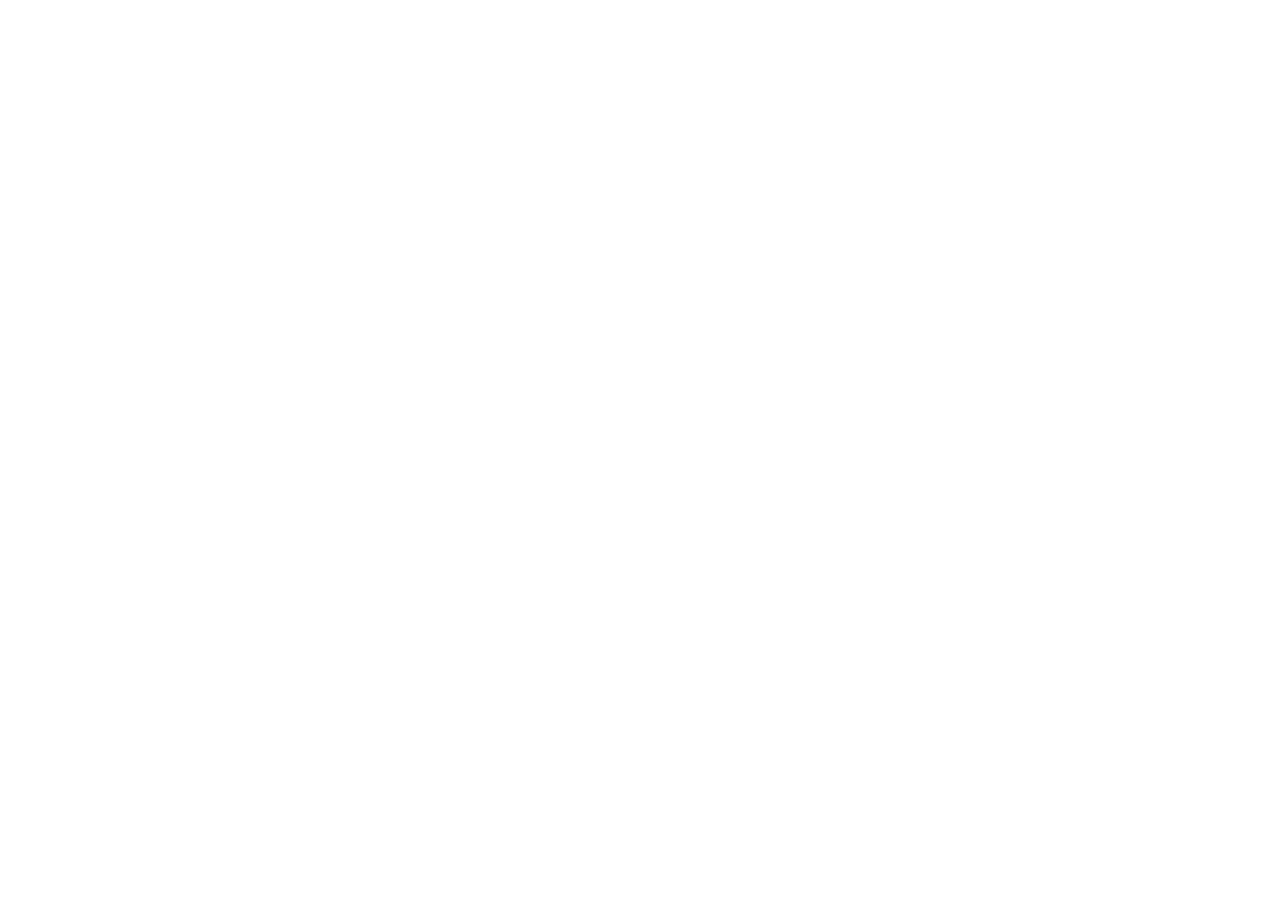
==== index.html @ c15dabe8 "feat: react-router-dom v6" ====
<!doctype html><html lang="pt-br"><head><meta charset="utf-8"/><link rel="icon" href="/favicon.ico"/><meta name="viewport" content="width=device-width,initial-scale=1"/><meta name="theme-color" content="#000000"/><meta name="description" content="Portofólio de Davi Rodrigues"/><link rel="apple-touch-icon" href="/logo192.png"/><link rel="manifest" href="/manifest.json"/><title>Davi Rodrigues | Portfólio</title><script defer="defer" src="/static/js/main.66df7aec.js"></script></head><body><noscript>You need to enable JavaScript to run this app.</noscript><script type="text/javascript">!function(n){if("/"===n.search[1]){var a=n.search.slice(1).split("&").map((function(n){return n.replace(/~and~/g,"&")})).join("?");window.history.replaceState(null,null,n.pathname.slice(0,-1)+a+n.hash)}}(window.location)</script><div id="root"></div><script async src="https://www.googletagmanager.com/gtag/js?id=G-SYFL2C8MS1"></script><script>function gtag(){dataLayer.push(arguments)}window.dataLayer=window.dataLayer||[],gtag("js",new Date),gtag("config","G-SYFL2C8MS1")</script></body></html>
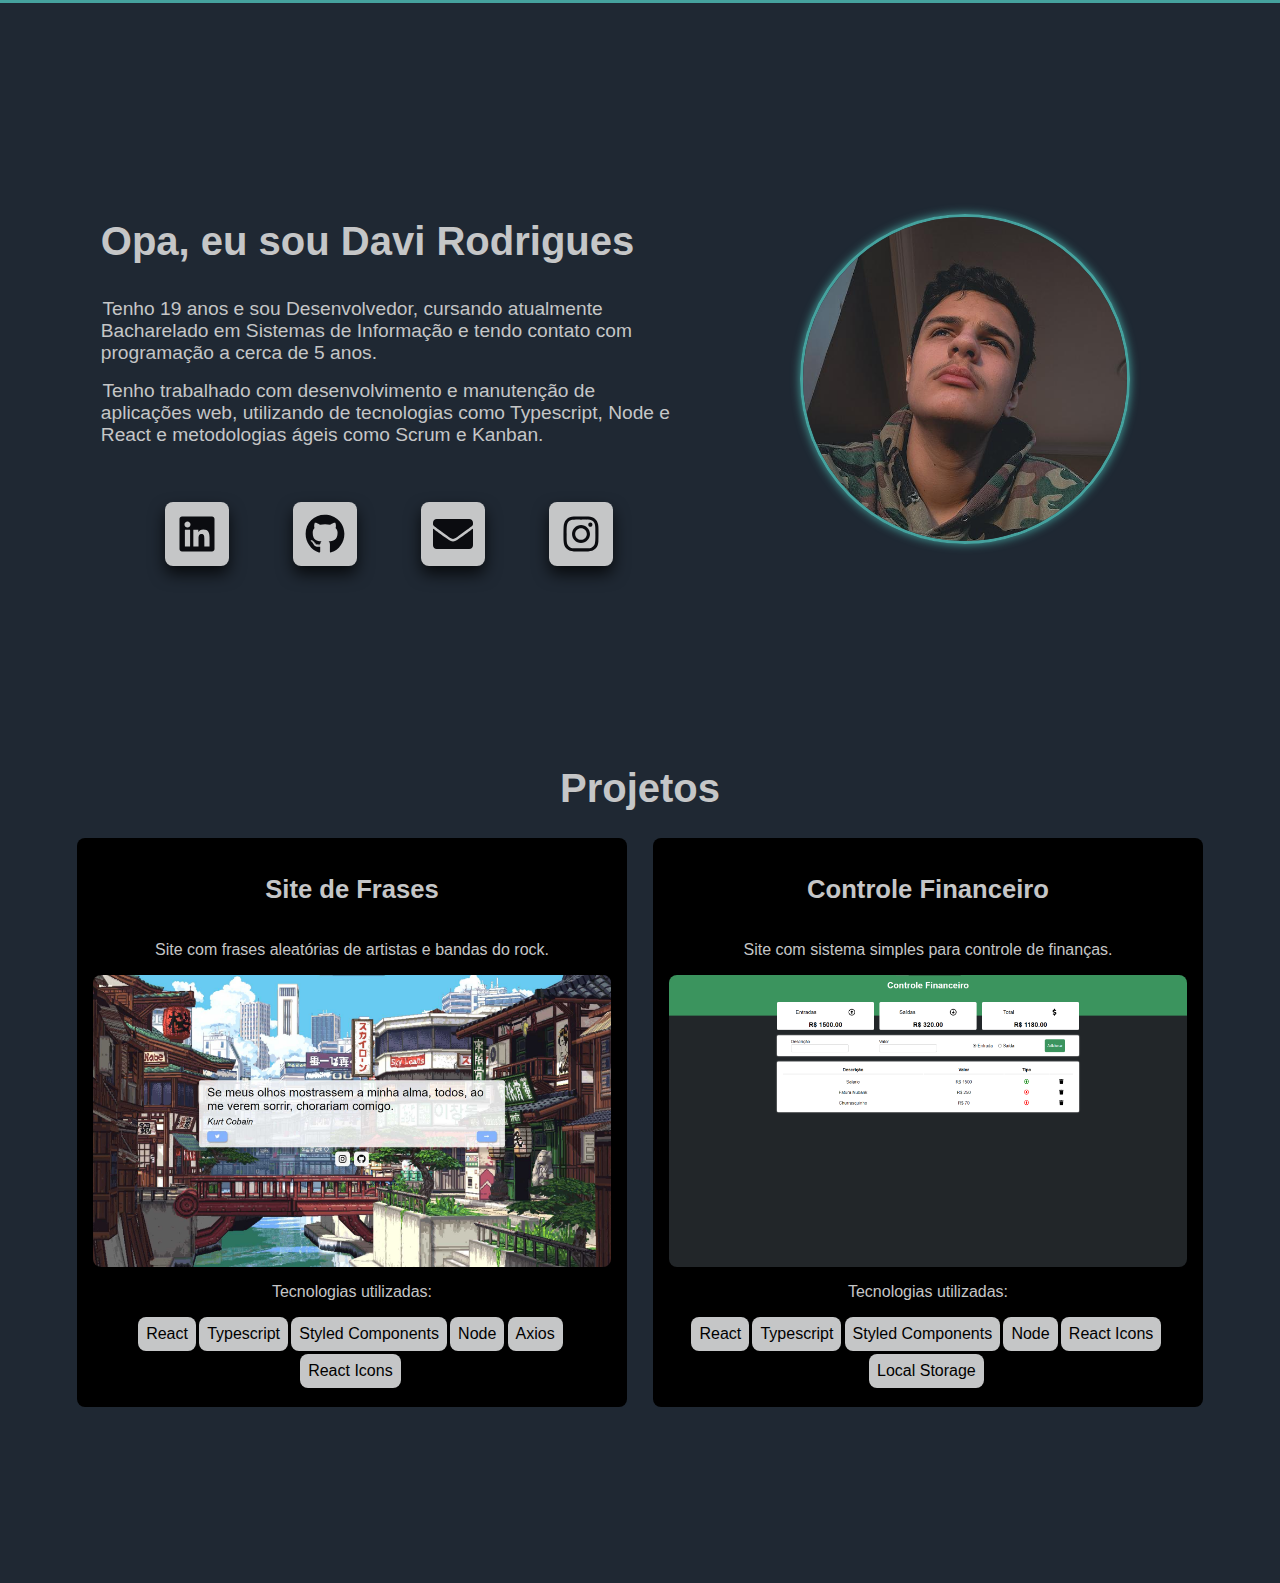
==== commit ce6ea9d4: "feat: default route for wrong link" ====
--- a/index.html
+++ b/index.html
@@ -1 +1 @@
-<!doctype html><html lang="pt-br"><head><meta charset="utf-8"/><link rel="icon" href="/favicon.ico"/><meta name="viewport" content="width=device-width,initial-scale=1"/><meta name="theme-color" content="#000000"/><meta name="description" content="Portofólio de Davi Rodrigues"/><link rel="apple-touch-icon" href="/logo192.png"/><link rel="manifest" href="/manifest.json"/><title>Davi Rodrigues | Portfólio</title><script defer="defer" src="/static/js/main.66df7aec.js"></script></head><body><noscript>You need to enable JavaScript to run this app.</noscript><script type="text/javascript">!function(n){if("/"===n.search[1]){var a=n.search.slice(1).split("&").map((function(n){return n.replace(/~and~/g,"&")})).join("?");window.history.replaceState(null,null,n.pathname.slice(0,-1)+a+n.hash)}}(window.location)</script><div id="root"></div><script async src="https://www.googletagmanager.com/gtag/js?id=G-SYFL2C8MS1"></script><script>function gtag(){dataLayer.push(arguments)}window.dataLayer=window.dataLayer||[],gtag("js",new Date),gtag("config","G-SYFL2C8MS1")</script></body></html>+<!doctype html><html lang="pt-br"><head><meta charset="utf-8"/><link rel="icon" href="/favicon.ico"/><meta name="viewport" content="width=device-width,initial-scale=1"/><meta name="theme-color" content="#000000"/><meta name="description" content="Portofólio de Davi Rodrigues"/><link rel="apple-touch-icon" href="/logo192.png"/><link rel="manifest" href="/manifest.json"/><title>Davi Rodrigues | Portfólio</title><script defer="defer" src="/static/js/main.811565a8.js"></script></head><body><noscript>You need to enable JavaScript to run this app.</noscript><div id="root"></div><script async src="https://www.googletagmanager.com/gtag/js?id=G-SYFL2C8MS1"></script><script>function gtag(){dataLayer.push(arguments)}window.dataLayer=window.dataLayer||[],gtag("js",new Date),gtag("config","G-SYFL2C8MS1")</script></body></html>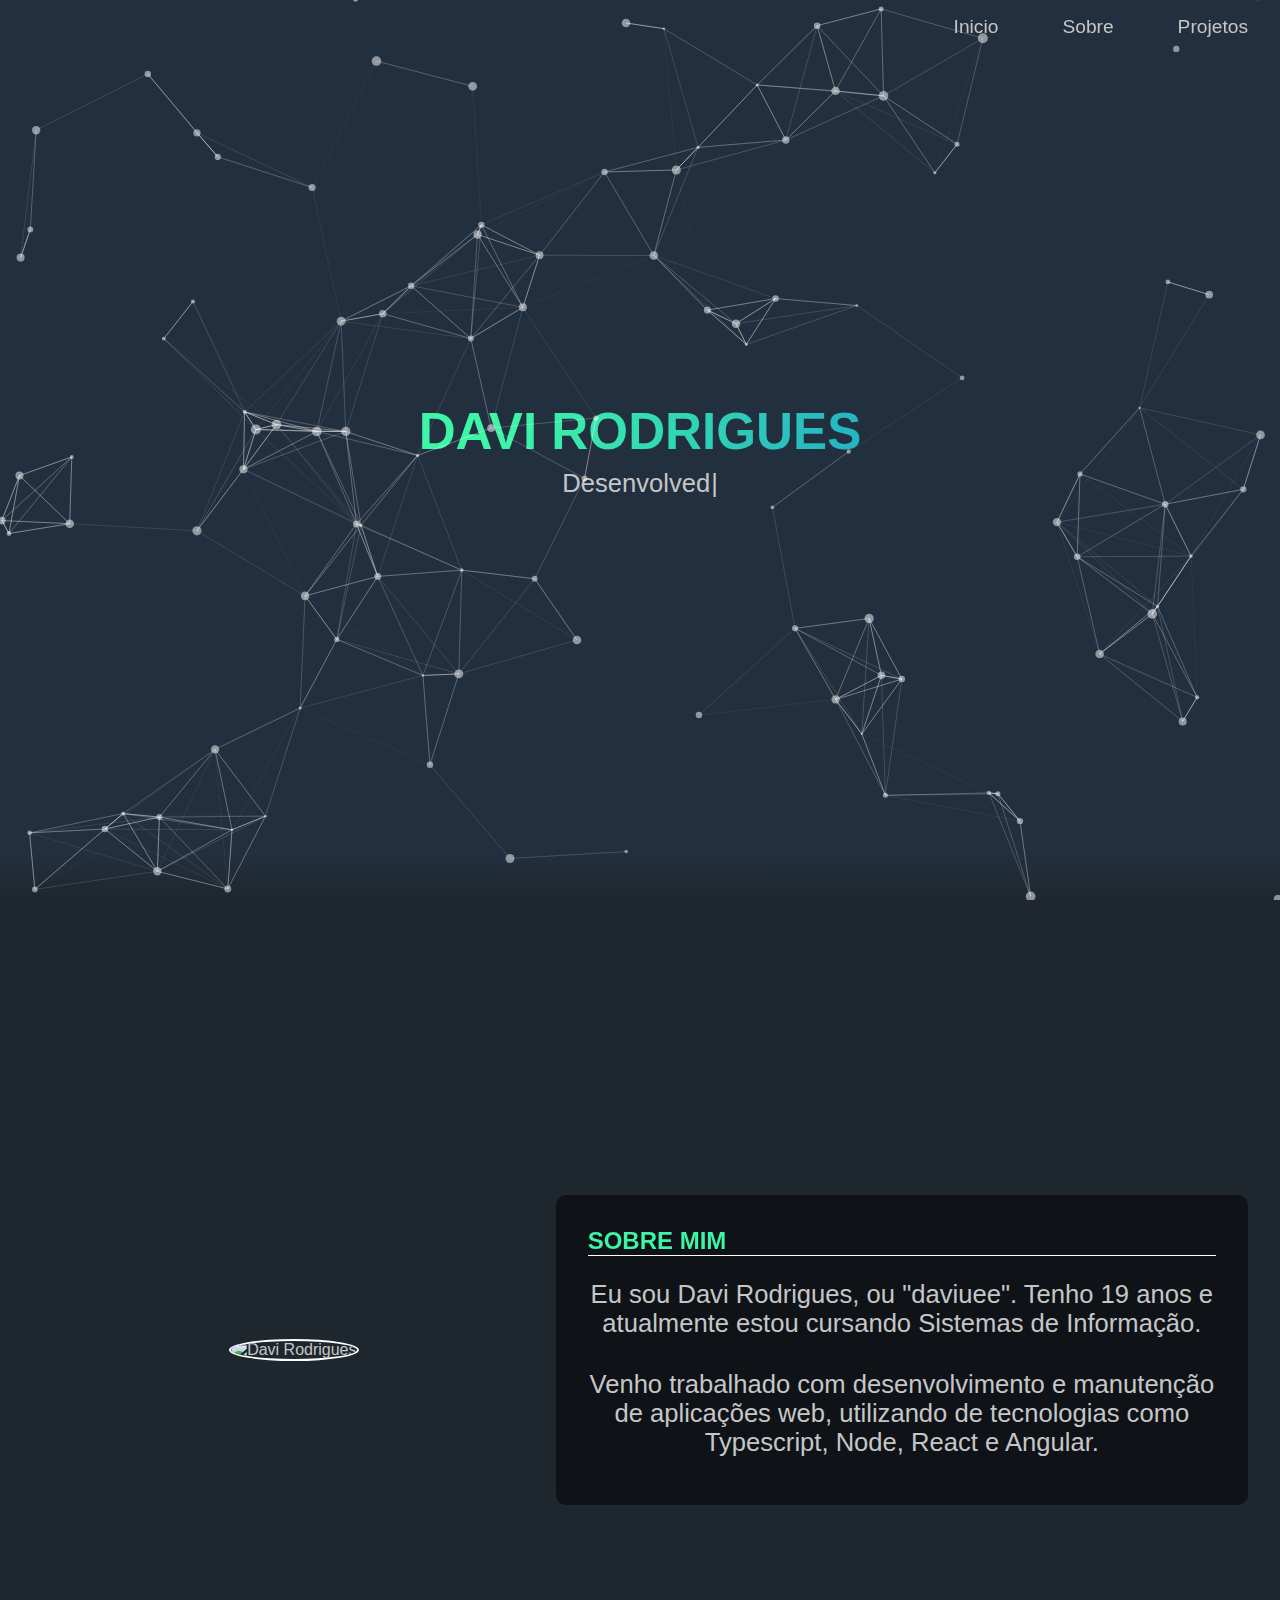
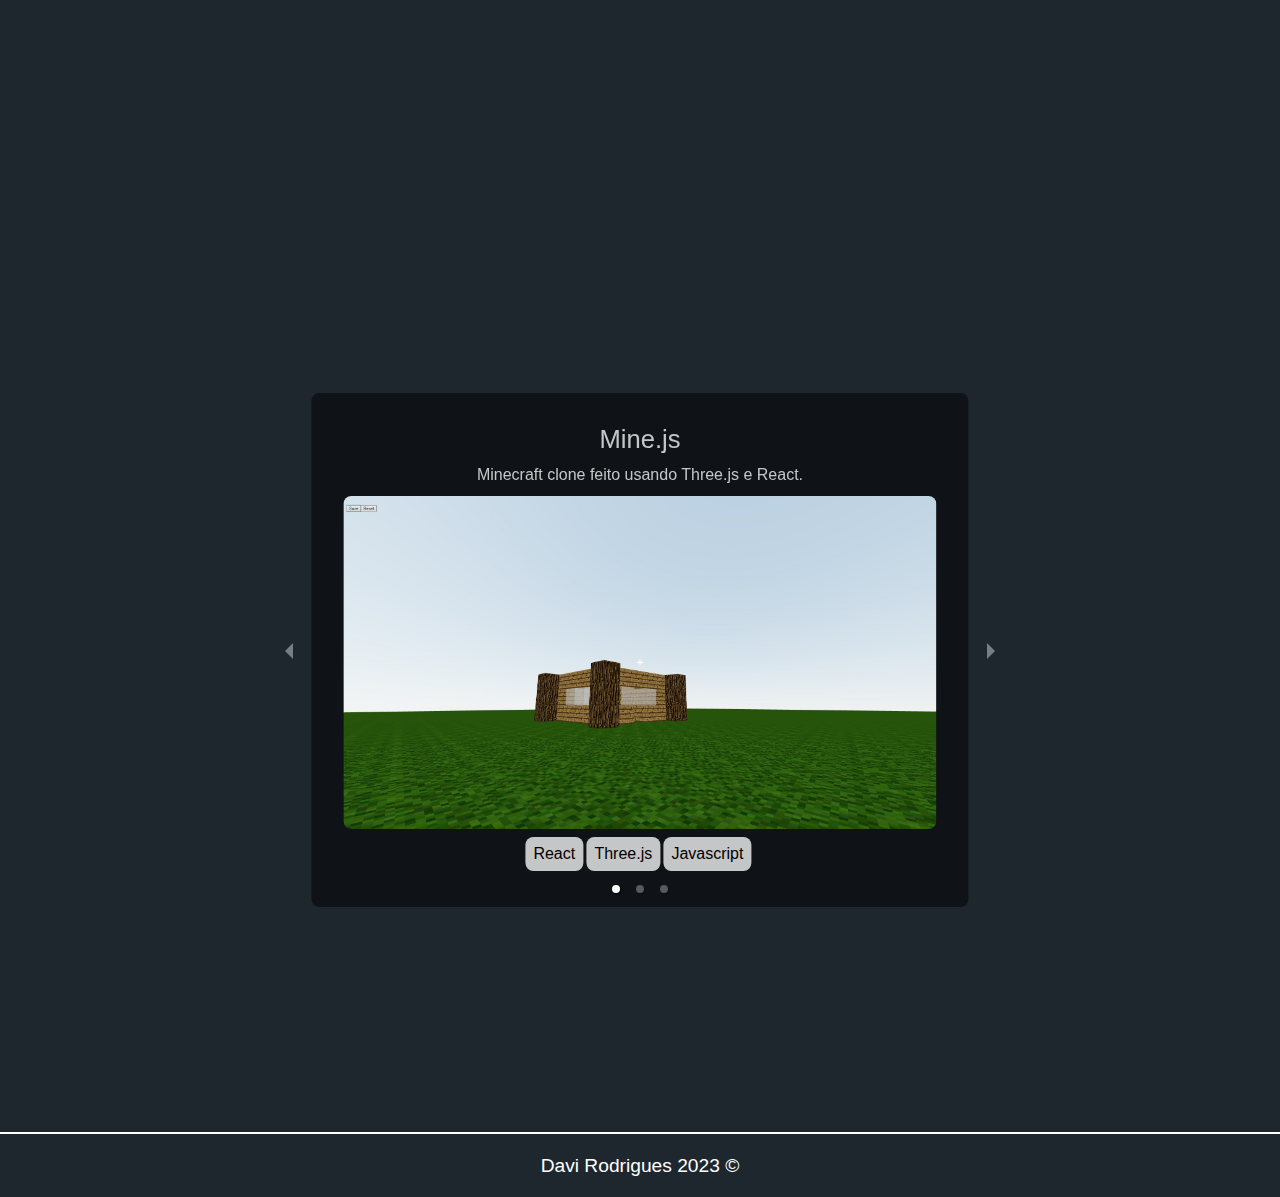
==== commit c1fb5dc9: "feat: portfólio react v2" ====
--- a/index.html
+++ b/index.html
@@ -1 +1 @@
-<!doctype html><html lang="pt-br"><head><meta charset="utf-8"/><link rel="icon" href="/favicon.ico"/><meta name="viewport" content="width=device-width,initial-scale=1"/><meta name="theme-color" content="#000000"/><meta name="description" content="Portofólio de Davi Rodrigues"/><link rel="apple-touch-icon" href="/logo192.png"/><link rel="manifest" href="/manifest.json"/><title>Davi Rodrigues | Portfólio</title><script defer="defer" src="/static/js/main.811565a8.js"></script></head><body><noscript>You need to enable JavaScript to run this app.</noscript><div id="root"></div><script async src="https://www.googletagmanager.com/gtag/js?id=G-SYFL2C8MS1"></script><script>function gtag(){dataLayer.push(arguments)}window.dataLayer=window.dataLayer||[],gtag("js",new Date),gtag("config","G-SYFL2C8MS1")</script></body></html>+<!doctype html><html lang="pt-br"><head><meta charset="utf-8"/><link rel="icon" href="/favicon.ico"/><meta name="viewport" content="width=device-width,initial-scale=1"/><meta name="theme-color" content="#000000"/><meta name="description" content="Portofólio de Davi Rodrigues"/><link rel="apple-touch-icon" href="/favicon.ico"/><link rel="manifest" href="/manifest.json"/><title>Davi Rodrigues | Portfólio</title><script defer="defer" src="/static/js/main.8776b20a.js"></script><link href="/static/css/main.35d1b76f.css" rel="stylesheet"></head><body><noscript>You need to enable JavaScript to run this app.</noscript><div id="root"></div><script async src="https://www.googletagmanager.com/gtag/js?id=G-SYFL2C8MS1"></script><script>function gtag(){dataLayer.push(arguments)}window.dataLayer=window.dataLayer||[],gtag("js",new Date),gtag("config","G-SYFL2C8MS1")</script></body></html>--- a/static/css/main.35d1b76f.css
+++ b/static/css/main.35d1b76f.css
@@ -0,0 +1,2 @@
+.particles{height:100%;left:0;position:absolute;top:0;width:100%}.nav__container{height:6vh;position:fixed;right:0;top:0;z-index:1}@media(max-width:768px){.nav__container{right:50%;-webkit-transform:translateX(50%);transform:translateX(50%)}}.nav__menu-list{list-style:none;padding:0}.nav__menu-item,.nav__menu-list{display:flex;height:100%;margin:0}.nav__menu-item{align-items:center;cursor:pointer;font-size:1.2rem;justify-content:center;padding:0 2rem;transition:all .3s ease-in-out;width:100%}@media screen and (max-width:480px){.nav__menu-item{padding:0 .5rem}}.nav__menu-item:hover{background:rgba(0,0,0,.5)}.carousel .control-arrow,.carousel.carousel-slider .control-arrow{background:none;border:0;cursor:pointer;filter:alpha(opacity=40);font-size:32px;opacity:.4;position:absolute;top:20px;transition:all .25s ease-in;z-index:2}.carousel .control-arrow:focus,.carousel .control-arrow:hover{filter:alpha(opacity=100);opacity:1}.carousel .control-arrow:before,.carousel.carousel-slider .control-arrow:before{border-bottom:8px solid transparent;border-top:8px solid transparent;content:"";display:inline-block;margin:0 5px}.carousel .control-disabled.control-arrow{cursor:inherit;display:none;filter:alpha(opacity=0);opacity:0}.carousel .control-prev.control-arrow{left:0}.carousel .control-prev.control-arrow:before{border-right:8px solid #fff}.carousel .control-next.control-arrow{right:0}.carousel .control-next.control-arrow:before{border-left:8px solid #fff}.carousel-root{outline:none}.carousel{position:relative;width:100%}.carousel *{box-sizing:border-box}.carousel img{display:inline-block;pointer-events:none;width:100%}.carousel .carousel{position:relative}.carousel .control-arrow{background:none;border:0;font-size:18px;margin-top:-13px;outline:0;top:50%}.carousel .thumbs-wrapper{margin:20px;overflow:hidden}.carousel .thumbs{list-style:none;position:relative;-webkit-transform:translateZ(0);transform:translateZ(0);transition:all .15s ease-in;white-space:nowrap}.carousel .thumb{border:3px solid #fff;display:inline-block;margin-right:6px;overflow:hidden;padding:2px;transition:border .15s ease-in;white-space:nowrap}.carousel .thumb:focus{border:3px solid #ccc;outline:none}.carousel .thumb.selected,.carousel .thumb:hover{border:3px solid #333}.carousel .thumb img{vertical-align:top}.carousel.carousel-slider{margin:0;overflow:hidden;position:relative}.carousel.carousel-slider .control-arrow{bottom:0;color:#fff;font-size:26px;margin-top:0;padding:5px;top:0}.carousel.carousel-slider .control-arrow:hover{background:rgba(0,0,0,.2)}.carousel .slider-wrapper{margin:auto;overflow:hidden;transition:height .15s ease-in;width:100%}.carousel .slider-wrapper.axis-horizontal .slider{-ms-box-orient:horizontal;display:-moz-flex;display:flex}.carousel .slider-wrapper.axis-horizontal .slider .slide{flex-direction:column;flex-flow:column}.carousel .slider-wrapper.axis-vertical{-ms-box-orient:horizontal;display:-moz-flex;display:flex}.carousel .slider-wrapper.axis-vertical .slider{flex-direction:column}.carousel .slider{list-style:none;margin:0;padding:0;position:relative;width:100%}.carousel .slider.animated{transition:all .35s ease-in-out}.carousel .slide{margin:0;min-width:100%;position:relative;text-align:center}.carousel .slide img{border:0;vertical-align:top;width:100%}.carousel .slide iframe{border:0;display:inline-block;margin:0 40px 40px;width:calc(100% - 80px)}.carousel .slide .legend{background:#000;border-radius:10px;bottom:40px;color:#fff;font-size:12px;left:50%;margin-left:-45%;opacity:.25;padding:10px;position:absolute;text-align:center;transition:all .5s ease-in-out;transition:opacity .35s ease-in-out;width:90%}.carousel .control-dots{bottom:0;margin:10px 0;padding:0;position:absolute;text-align:center;width:100%;z-index:1}@media (min-width:960px){.carousel .control-dots{bottom:0}}.carousel .control-dots .dot{background:#fff;border-radius:50%;box-shadow:1px 1px 2px rgba(0,0,0,.9);cursor:pointer;display:inline-block;filter:alpha(opacity=30);height:8px;margin:0 8px;opacity:.3;transition:opacity .25s ease-in;width:8px}.carousel .control-dots .dot.selected,.carousel .control-dots .dot:hover{filter:alpha(opacity=100);opacity:1}.carousel .carousel-status{color:#fff;font-size:10px;padding:5px;position:absolute;right:0;text-shadow:1px 1px 1px rgba(0,0,0,.9);top:0}.carousel:hover .slide .legend{opacity:1}.projects__container{align-items:center;display:flex;height:100%;margin:0 auto;width:60%}@media(max-width:1000px){.projects__container{height:50%;width:100%}}.content__container{align-items:center;background:rgba(0,0,0,.5);border-radius:.5rem;cursor:pointer;display:flex;flex-direction:column;height:100%;margin:0 auto;padding:2rem;width:90%}@media(max-width:1000px){.content__container{width:95%}}.content__title{font-size:1.6rem;margin:0;text-align:center}.content__desc{font-size:1rem;margin:.75rem 0;text-align:center}.content__image{border-radius:.5rem;margin-bottom:.5rem}@media(max-width:768px){.content__image{width:100%}}.content__stacks{display:flex;flex-wrap:wrap}.content__stacks-item{align-items:center;background:#c5c6c7;border-radius:.5rem;color:#000;display:flex;flex-direction:row;margin:0 .2rem .2rem 0;padding:.5rem}body{font-family:Arial,Helvetica,sans-serif;font-size:16px;margin:0}.home{background:#1e272e;color:#c5c6c7}.home,.intro__container{align-items:center;display:flex;flex-direction:column}.intro__container{background:#222f3e;background-image:linear-gradient(180deg,#222f3e 95%,#1e272e);height:100vh;justify-content:center;margin:0 auto;width:100%}.primary_name{-webkit-text-fill-color:transparent;-webkit-animation:textclip 2s linear infinite;animation:textclip 2s linear infinite;background-clip:text;-webkit-background-clip:text;background-image:linear-gradient(109.6deg,#3df5a7 11.2%,#096fe0 91.1%);background-size:200% auto;color:#fff;display:inline-block;font-size:3.2rem;font-weight:700;margin-bottom:.5rem;margin-top:0;text-transform:uppercase}@media(max-width:480px){.primary_name{font-size:2.5rem}}@-webkit-keyframes textclip{to{background-position:200%}}@keyframes textclip{to{background-position:200%}}.primary__desc{font-size:1.6rem;margin:0;text-align:center}@media(max-width:480px){.primary__desc{font-size:1.4rem}}.about__container{align-items:center;display:flex;height:100vh;justify-content:center;margin:0;width:95%}@media(max-width:768px){.about__container{align-items:flex-end;height:75vh}}.about__container-photo{align-items:center;display:flex;flex-direction:column;height:100%;justify-content:center;width:50%}@media(max-width:768px){.about__container-photo{display:none}}.about__container-img{border:2px solid #fff;border-radius:50%}@media(max-width:1250px){.about__container-img{width:80%}}.about__container-text{background:rgba(0,0,0,.5);border-radius:10px;display:flex;flex-direction:column;height:auto;justify-content:center;padding:2rem;text-justify:auto;width:60%}@media(max-width:768px){.about__container-text{width:80%}}.about__container-title{-webkit-text-fill-color:transparent;-webkit-animation:textclip 2s linear infinite;animation:textclip 2s linear infinite;background-clip:initial;background-clip:text;-webkit-background-clip:text;background-image:linear-gradient(109.6deg,#3df5a7 11.2%,#096fe0 91.1%);background-size:initial;background-size:200% auto;border-bottom:1px solid #fff;color:#fff;display:inline-block;font-size:1.5rem;font-weight:700;margin-bottom:.5rem;margin-top:0;text-transform:uppercase}.about__text{font-size:1.6rem;margin:1rem 0;text-align:center}@media(max-width:480px){.about__text{font-size:1.4rem}}.projects{align-items:center;display:flex;height:100vh;justify-content:center;margin:0 auto;padding-bottom:2rem;width:95%}@media(max-width:768px){.projects{flex-direction:column}}.footer{align-items:center;border-top:2px solid #fff;display:flex;height:7vh;justify-content:center;width:100%}.footer__text{color:#fff;font-size:1.2rem;text-align:center}
+/*# sourceMappingURL=main.35d1b76f.css.map*/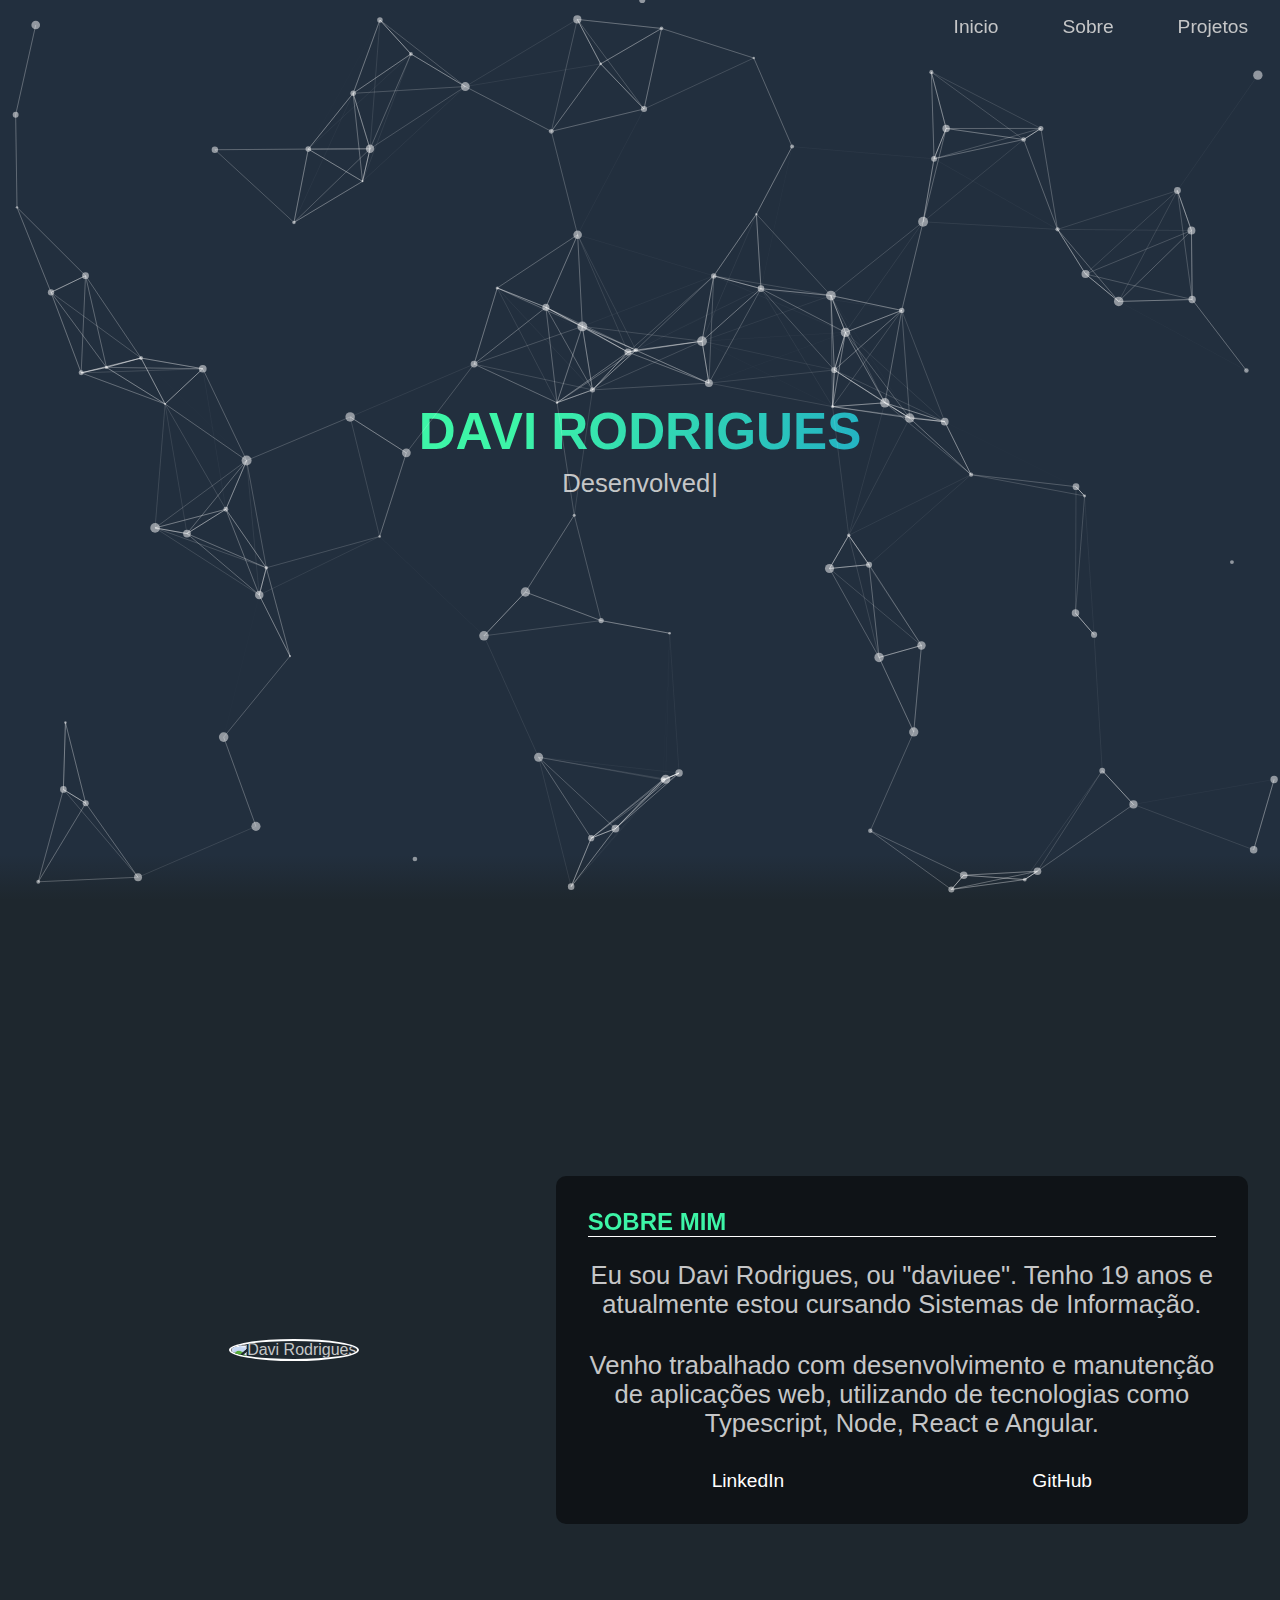
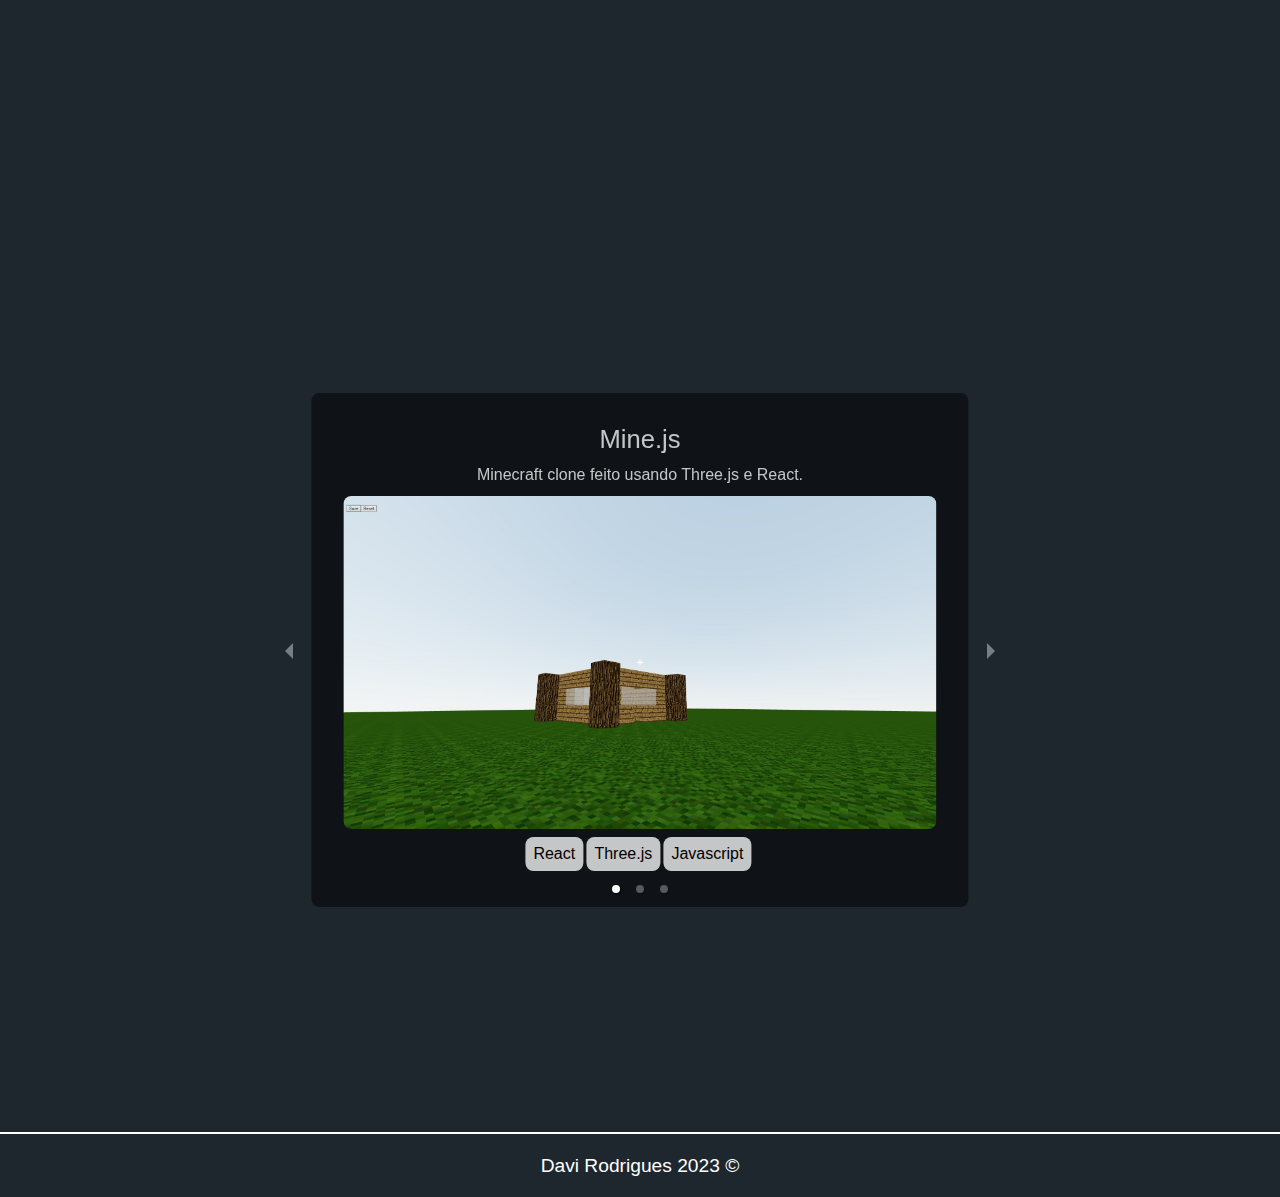
==== commit fee7a131: "feat: social network buttons" ====
--- a/index.html
+++ b/index.html
@@ -1 +1 @@
-<!doctype html><html lang="pt-br"><head><meta charset="utf-8"/><link rel="icon" href="/favicon.ico"/><meta name="viewport" content="width=device-width,initial-scale=1"/><meta name="theme-color" content="#000000"/><meta name="description" content="Portofólio de Davi Rodrigues"/><link rel="apple-touch-icon" href="/favicon.ico"/><link rel="manifest" href="/manifest.json"/><title>Davi Rodrigues | Portfólio</title><script defer="defer" src="/static/js/main.8776b20a.js"></script><link href="/static/css/main.35d1b76f.css" rel="stylesheet"></head><body><noscript>You need to enable JavaScript to run this app.</noscript><div id="root"></div><script async src="https://www.googletagmanager.com/gtag/js?id=G-SYFL2C8MS1"></script><script>function gtag(){dataLayer.push(arguments)}window.dataLayer=window.dataLayer||[],gtag("js",new Date),gtag("config","G-SYFL2C8MS1")</script></body></html>+<!doctype html><html lang="pt-br"><head><meta charset="utf-8"/><link rel="icon" href="/favicon.ico"/><meta name="viewport" content="width=device-width,initial-scale=1"/><meta name="theme-color" content="#000000"/><meta name="description" content="Portofólio de Davi Rodrigues"/><link rel="apple-touch-icon" href="/favicon.ico"/><link rel="manifest" href="/manifest.json"/><title>Davi Rodrigues | Portfólio</title><script defer="defer" src="/static/js/main.f0c13d0c.js"></script><link href="/static/css/main.19c27f0b.css" rel="stylesheet"></head><body><noscript>You need to enable JavaScript to run this app.</noscript><div id="root"></div><script async src="https://www.googletagmanager.com/gtag/js?id=G-SYFL2C8MS1"></script><script>function gtag(){dataLayer.push(arguments)}window.dataLayer=window.dataLayer||[],gtag("js",new Date),gtag("config","G-SYFL2C8MS1")</script></body></html>--- a/static/css/main.19c27f0b.css
+++ b/static/css/main.19c27f0b.css
@@ -0,0 +1,2 @@
+.particles{height:100%;left:0;position:absolute;top:0;width:100%}.nav__container{height:6vh;position:fixed;right:0;top:0;z-index:1}@media(max-width:768px){.nav__container{right:50%;-webkit-transform:translateX(50%);transform:translateX(50%)}}.nav__menu-list{list-style:none;padding:0}.nav__menu-item,.nav__menu-list{display:flex;height:100%;margin:0}.nav__menu-item{align-items:center;cursor:pointer;font-size:1.2rem;justify-content:center;padding:0 2rem;transition:all .3s ease-in-out;width:100%}@media screen and (max-width:480px){.nav__menu-item{padding:0 .5rem}}.nav__menu-item:hover{background:rgba(0,0,0,.5)}.carousel .control-arrow,.carousel.carousel-slider .control-arrow{background:none;border:0;cursor:pointer;filter:alpha(opacity=40);font-size:32px;opacity:.4;position:absolute;top:20px;transition:all .25s ease-in;z-index:2}.carousel .control-arrow:focus,.carousel .control-arrow:hover{filter:alpha(opacity=100);opacity:1}.carousel .control-arrow:before,.carousel.carousel-slider .control-arrow:before{border-bottom:8px solid transparent;border-top:8px solid transparent;content:"";display:inline-block;margin:0 5px}.carousel .control-disabled.control-arrow{cursor:inherit;display:none;filter:alpha(opacity=0);opacity:0}.carousel .control-prev.control-arrow{left:0}.carousel .control-prev.control-arrow:before{border-right:8px solid #fff}.carousel .control-next.control-arrow{right:0}.carousel .control-next.control-arrow:before{border-left:8px solid #fff}.carousel-root{outline:none}.carousel{position:relative;width:100%}.carousel *{box-sizing:border-box}.carousel img{display:inline-block;pointer-events:none;width:100%}.carousel .carousel{position:relative}.carousel .control-arrow{background:none;border:0;font-size:18px;margin-top:-13px;outline:0;top:50%}.carousel .thumbs-wrapper{margin:20px;overflow:hidden}.carousel .thumbs{list-style:none;position:relative;-webkit-transform:translateZ(0);transform:translateZ(0);transition:all .15s ease-in;white-space:nowrap}.carousel .thumb{border:3px solid #fff;display:inline-block;margin-right:6px;overflow:hidden;padding:2px;transition:border .15s ease-in;white-space:nowrap}.carousel .thumb:focus{border:3px solid #ccc;outline:none}.carousel .thumb.selected,.carousel .thumb:hover{border:3px solid #333}.carousel .thumb img{vertical-align:top}.carousel.carousel-slider{margin:0;overflow:hidden;position:relative}.carousel.carousel-slider .control-arrow{bottom:0;color:#fff;font-size:26px;margin-top:0;padding:5px;top:0}.carousel.carousel-slider .control-arrow:hover{background:rgba(0,0,0,.2)}.carousel .slider-wrapper{margin:auto;overflow:hidden;transition:height .15s ease-in;width:100%}.carousel .slider-wrapper.axis-horizontal .slider{-ms-box-orient:horizontal;display:-moz-flex;display:flex}.carousel .slider-wrapper.axis-horizontal .slider .slide{flex-direction:column;flex-flow:column}.carousel .slider-wrapper.axis-vertical{-ms-box-orient:horizontal;display:-moz-flex;display:flex}.carousel .slider-wrapper.axis-vertical .slider{flex-direction:column}.carousel .slider{list-style:none;margin:0;padding:0;position:relative;width:100%}.carousel .slider.animated{transition:all .35s ease-in-out}.carousel .slide{margin:0;min-width:100%;position:relative;text-align:center}.carousel .slide img{border:0;vertical-align:top;width:100%}.carousel .slide iframe{border:0;display:inline-block;margin:0 40px 40px;width:calc(100% - 80px)}.carousel .slide .legend{background:#000;border-radius:10px;bottom:40px;color:#fff;font-size:12px;left:50%;margin-left:-45%;opacity:.25;padding:10px;position:absolute;text-align:center;transition:all .5s ease-in-out;transition:opacity .35s ease-in-out;width:90%}.carousel .control-dots{bottom:0;margin:10px 0;padding:0;position:absolute;text-align:center;width:100%;z-index:1}@media (min-width:960px){.carousel .control-dots{bottom:0}}.carousel .control-dots .dot{background:#fff;border-radius:50%;box-shadow:1px 1px 2px rgba(0,0,0,.9);cursor:pointer;display:inline-block;filter:alpha(opacity=30);height:8px;margin:0 8px;opacity:.3;transition:opacity .25s ease-in;width:8px}.carousel .control-dots .dot.selected,.carousel .control-dots .dot:hover{filter:alpha(opacity=100);opacity:1}.carousel .carousel-status{color:#fff;font-size:10px;padding:5px;position:absolute;right:0;text-shadow:1px 1px 1px rgba(0,0,0,.9);top:0}.carousel:hover .slide .legend{opacity:1}.projects__container{align-items:center;display:flex;height:100%;margin:0 auto;width:60%}@media(max-width:1000px){.projects__container{height:50%;width:100%}}.content__container{align-items:center;background:rgba(0,0,0,.5);border-radius:.5rem;cursor:pointer;display:flex;flex-direction:column;height:100%;margin:0 auto;padding:2rem;width:90%}@media(max-width:1000px){.content__container{width:95%}}.content__title{font-size:1.6rem;margin:0;text-align:center}.content__desc{font-size:1rem;margin:.75rem 0;text-align:center}.content__image{border-radius:.5rem;margin-bottom:.5rem}@media(max-width:768px){.content__image{width:100%}}.content__stacks{display:flex;flex-wrap:wrap}.content__stacks-item{align-items:center;background:#c5c6c7;border-radius:.5rem;color:#000;display:flex;flex-direction:row;margin:0 .2rem .2rem 0;padding:.5rem}body{font-family:Arial,Helvetica,sans-serif;font-size:16px;margin:0}.home{background:#1e272e;color:#c5c6c7}.home,.intro__container{align-items:center;display:flex;flex-direction:column}.intro__container{background:#222f3e;background-image:linear-gradient(180deg,#222f3e 95%,#1e272e);height:100vh;justify-content:center;margin:0 auto;width:100%}.primary_name{-webkit-text-fill-color:transparent;-webkit-animation:textclip 2s linear infinite;animation:textclip 2s linear infinite;background-clip:text;-webkit-background-clip:text;background-image:linear-gradient(109.6deg,#3df5a7 11.2%,#096fe0 91.1%);background-size:200% auto;color:#fff;display:inline-block;font-size:3.2rem;font-weight:700;margin-bottom:.5rem;margin-top:0;text-transform:uppercase}@media(max-width:480px){.primary_name{font-size:2.5rem}}@-webkit-keyframes textclip{to{background-position:200%}}@keyframes textclip{to{background-position:200%}}.primary__desc{font-size:1.6rem;margin:0;text-align:center}@media(max-width:480px){.primary__desc{font-size:1.4rem}}.about__container{align-items:center;display:flex;height:100vh;justify-content:center;margin:0;width:95%}@media(max-width:768px){.about__container{align-items:flex-end;height:75vh}}.about__container-photo{align-items:center;display:flex;flex-direction:column;height:100%;justify-content:center;width:50%}@media(max-width:768px){.about__container-photo{display:none}}.about__container-img{border:2px solid #fff;border-radius:50%}@media(max-width:1250px){.about__container-img{width:80%}}.about__container-text{background:rgba(0,0,0,.5);border-radius:10px;display:flex;flex-direction:column;height:auto;justify-content:center;padding:2rem;text-justify:auto;width:60%}@media(max-width:768px){.about__container-text{width:80%}}.about__container-title{-webkit-text-fill-color:transparent;-webkit-animation:textclip 2s linear infinite;animation:textclip 2s linear infinite;background-clip:initial;background-clip:text;-webkit-background-clip:text;background-image:linear-gradient(109.6deg,#3df5a7 11.2%,#096fe0 91.1%);background-size:initial;background-size:200% auto;border-bottom:1px solid #fff;color:#fff;display:inline-block;font-size:1.5rem;font-weight:700;margin-bottom:.5rem;margin-top:0;text-transform:uppercase}.about__text{font-size:1.6rem;margin:1rem 0;text-align:center}@media(max-width:480px){.about__text{font-size:1.4rem}}.social__networks{align-items:center;display:flex;justify-content:space-around;margin-top:1rem}.social__networks-link{color:#fff;font-size:1.2rem;text-decoration:none}.social__networks-link:hover{color:#3498db;text-decoration:underline}.projects{align-items:center;display:flex;height:100vh;justify-content:center;margin:0 auto;padding-bottom:2rem;width:95%}@media(max-width:768px){.projects{flex-direction:column}}.footer{align-items:center;border-top:2px solid #fff;display:flex;height:7vh;justify-content:center;width:100%}.footer__text{color:#fff;font-size:1.2rem;text-align:center}
+/*# sourceMappingURL=main.19c27f0b.css.map*/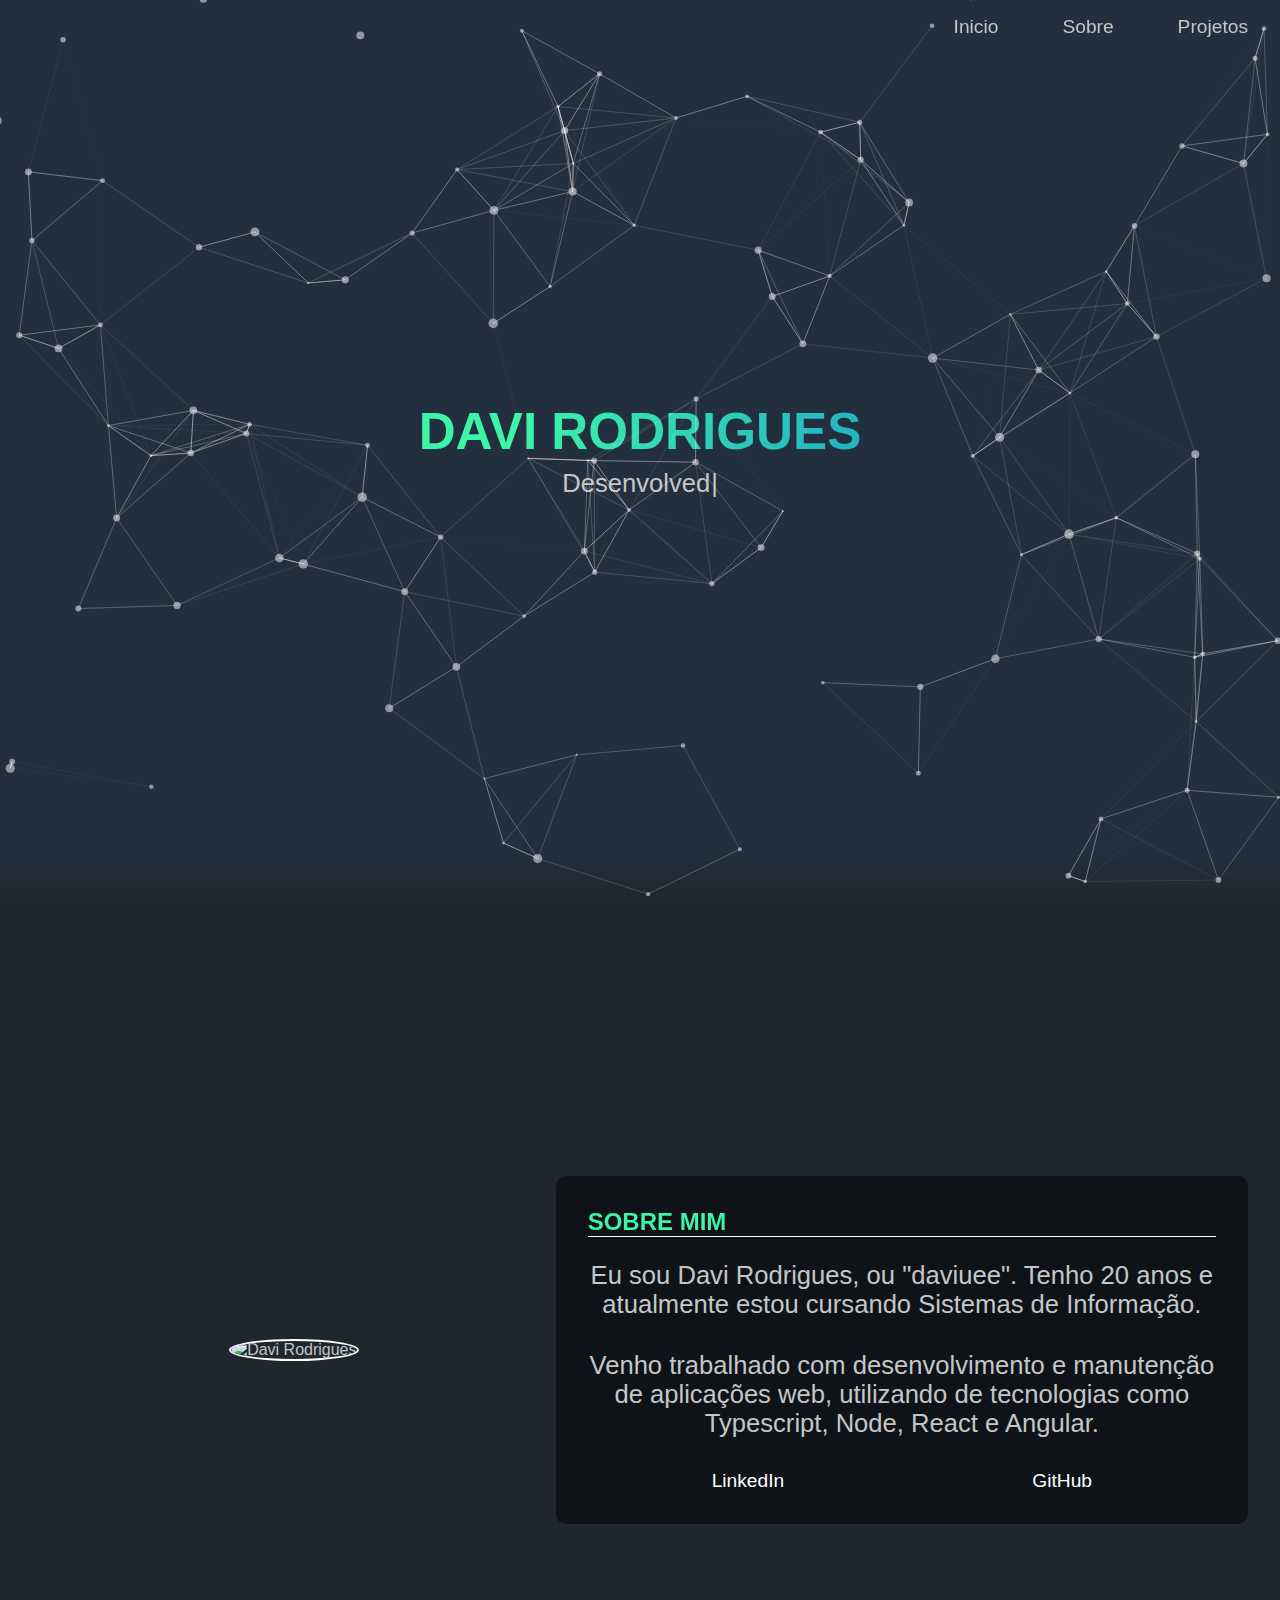
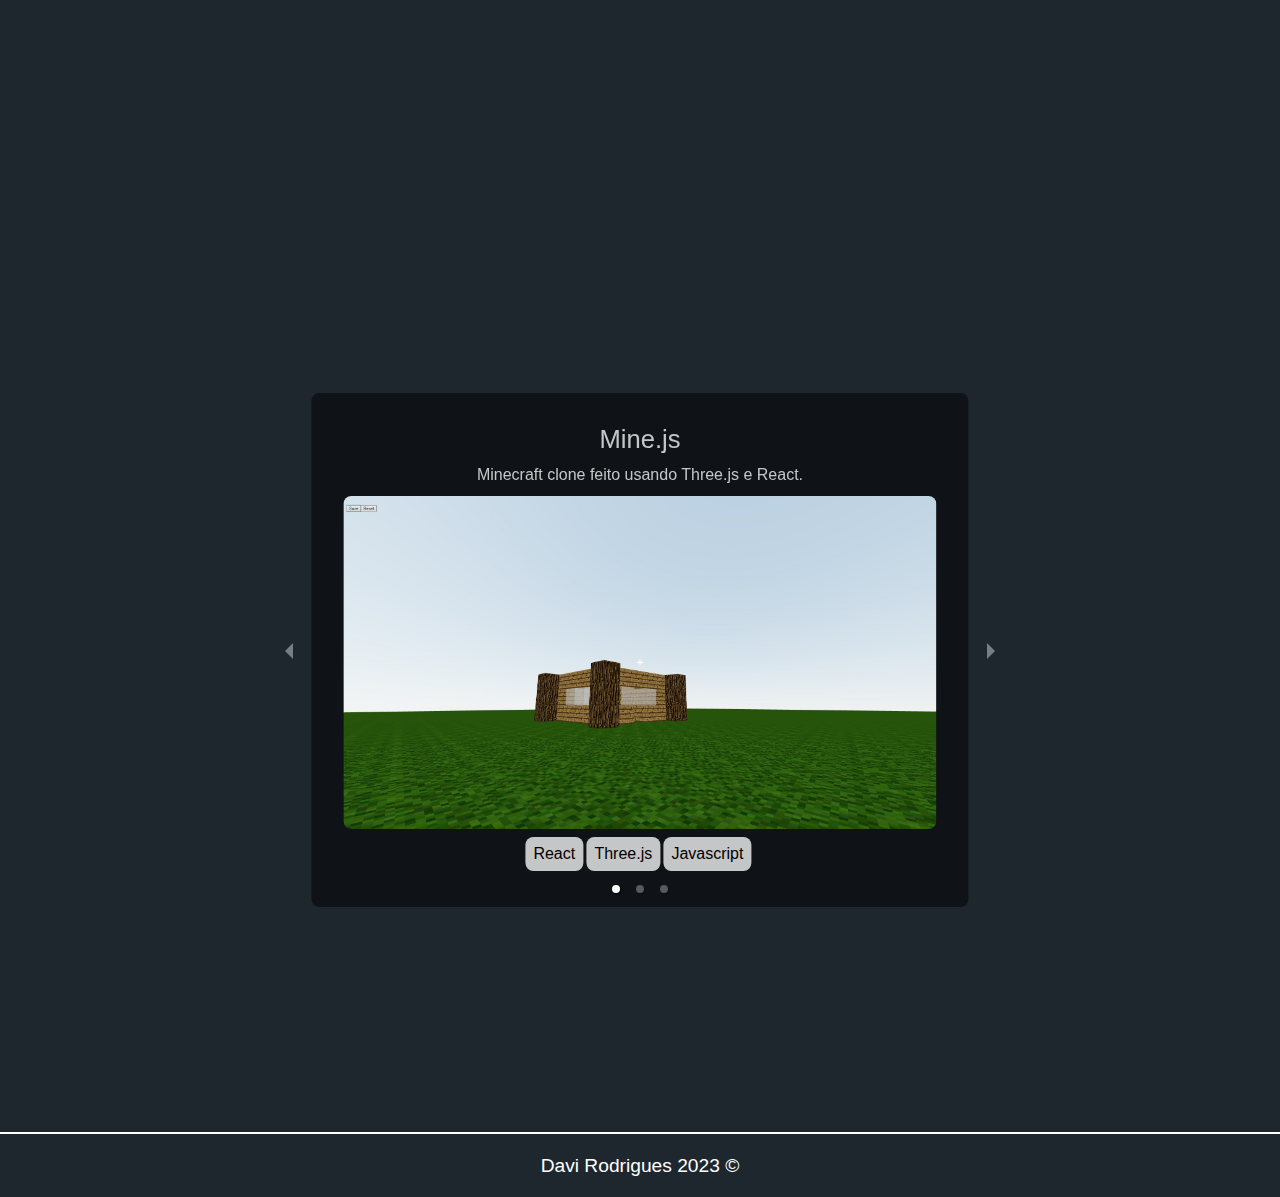
==== commit edd64b2c: "fix: years-old" ====
--- a/index.html
+++ b/index.html
@@ -1 +1 @@
-<!doctype html><html lang="pt-br"><head><meta charset="utf-8"/><link rel="icon" href="/favicon.ico"/><meta name="viewport" content="width=device-width,initial-scale=1"/><meta name="theme-color" content="#000000"/><meta name="description" content="Portofólio de Davi Rodrigues"/><link rel="apple-touch-icon" href="/favicon.ico"/><link rel="manifest" href="/manifest.json"/><title>Davi Rodrigues | Portfólio</title><script defer="defer" src="/static/js/main.f0c13d0c.js"></script><link href="/static/css/main.19c27f0b.css" rel="stylesheet"></head><body><noscript>You need to enable JavaScript to run this app.</noscript><div id="root"></div><script async src="https://www.googletagmanager.com/gtag/js?id=G-SYFL2C8MS1"></script><script>function gtag(){dataLayer.push(arguments)}window.dataLayer=window.dataLayer||[],gtag("js",new Date),gtag("config","G-SYFL2C8MS1")</script></body></html>+<!doctype html><html lang="pt-br"><head><meta charset="utf-8"/><link rel="icon" href="/favicon.ico"/><meta name="viewport" content="width=device-width,initial-scale=1"/><meta name="theme-color" content="#000000"/><meta name="description" content="Portofólio de Davi Rodrigues"/><link rel="apple-touch-icon" href="/favicon.ico"/><link rel="manifest" href="/manifest.json"/><title>Davi Rodrigues | Portfólio</title><script defer="defer" src="/static/js/main.cb5158ed.js"></script><link href="/static/css/main.19c27f0b.css" rel="stylesheet"></head><body><noscript>You need to enable JavaScript to run this app.</noscript><div id="root"></div><script async src="https://www.googletagmanager.com/gtag/js?id=G-SYFL2C8MS1"></script><script>function gtag(){dataLayer.push(arguments)}window.dataLayer=window.dataLayer||[],gtag("js",new Date),gtag("config","G-SYFL2C8MS1")</script></body></html>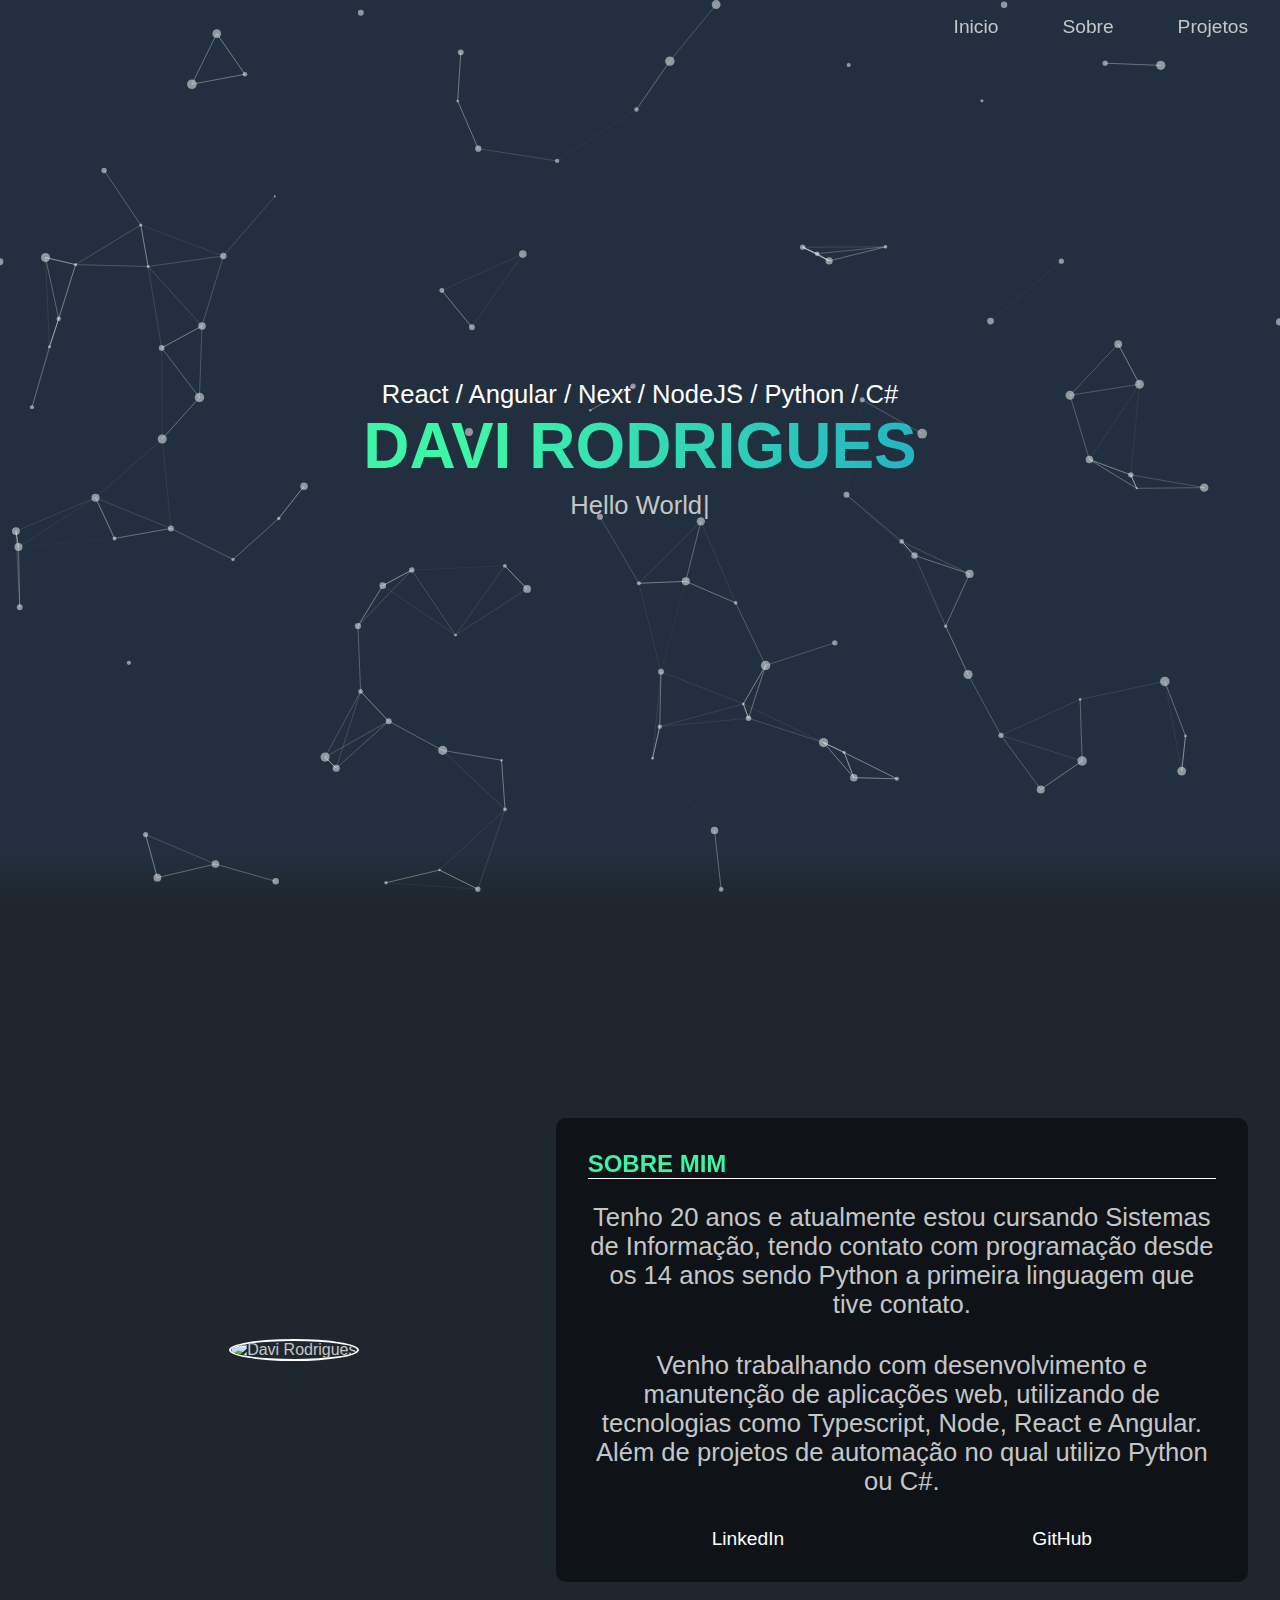
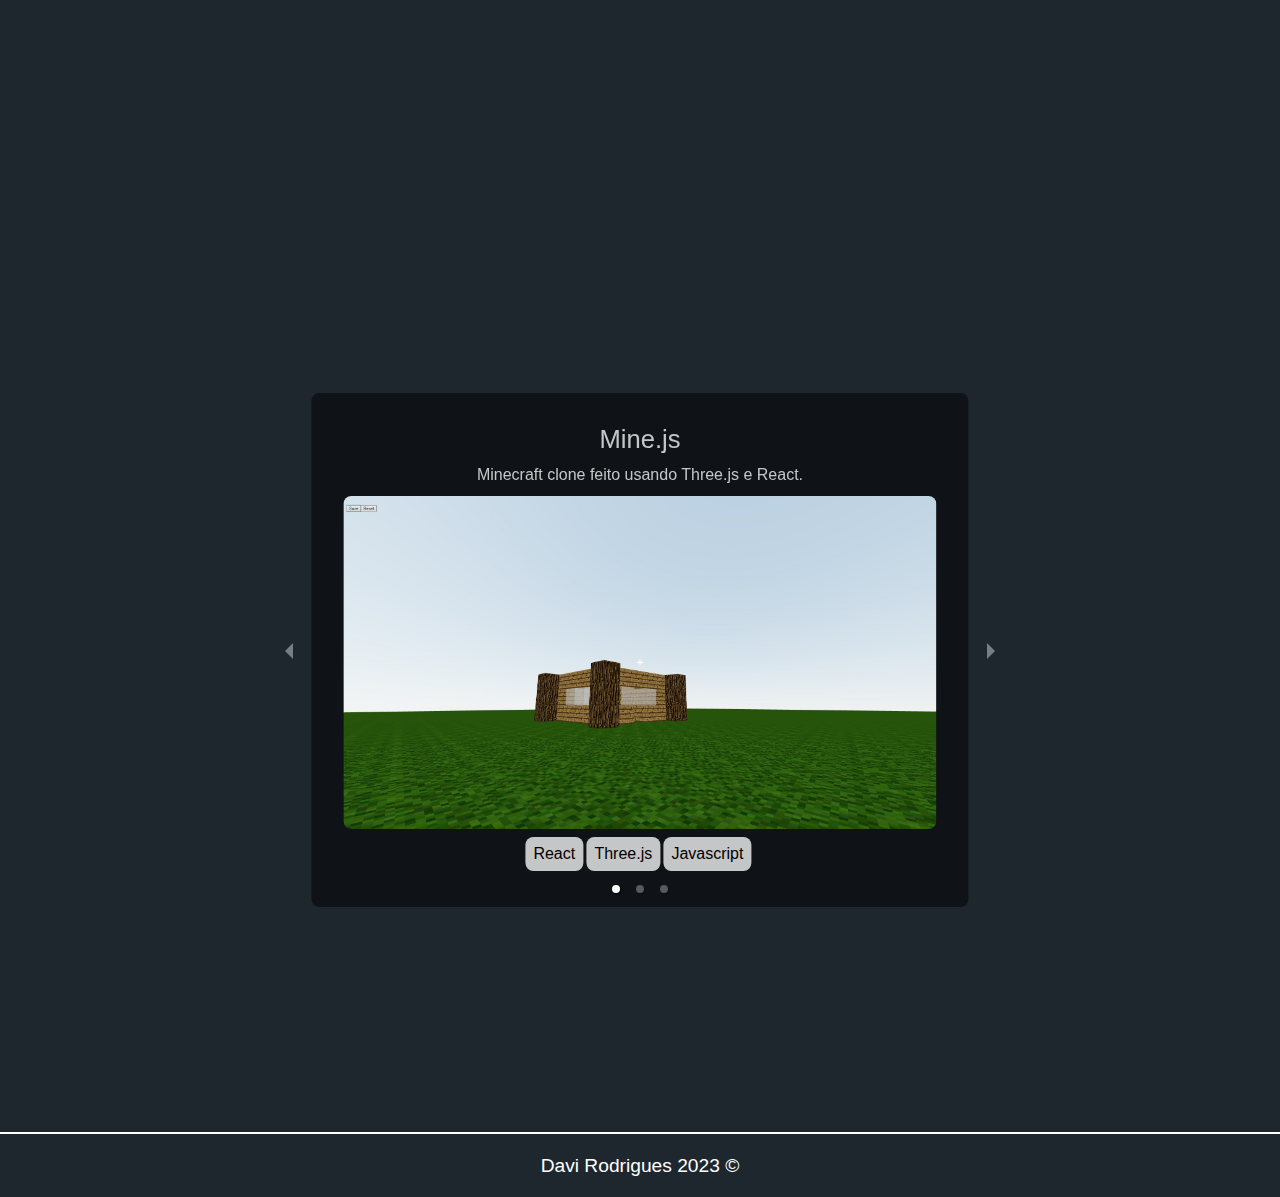
==== commit bd14f775: "feat: added primary skills on top of site" ====
--- a/index.html
+++ b/index.html
@@ -1 +1 @@
-<!doctype html><html lang="pt-br"><head><meta charset="utf-8"/><link rel="icon" href="/favicon.ico"/><meta name="viewport" content="width=device-width,initial-scale=1"/><meta name="theme-color" content="#000000"/><meta name="description" content="Portofólio de Davi Rodrigues"/><link rel="apple-touch-icon" href="/favicon.ico"/><link rel="manifest" href="/manifest.json"/><title>Davi Rodrigues | Portfólio</title><script defer="defer" src="/static/js/main.cb5158ed.js"></script><link href="/static/css/main.19c27f0b.css" rel="stylesheet"></head><body><noscript>You need to enable JavaScript to run this app.</noscript><div id="root"></div><script async src="https://www.googletagmanager.com/gtag/js?id=G-SYFL2C8MS1"></script><script>function gtag(){dataLayer.push(arguments)}window.dataLayer=window.dataLayer||[],gtag("js",new Date),gtag("config","G-SYFL2C8MS1")</script></body></html>+<!doctype html><html lang="pt-br"><head><meta charset="utf-8"/><link rel="icon" href="/favicon.ico"/><meta name="viewport" content="width=device-width,initial-scale=1"/><meta name="theme-color" content="#000000"/><meta name="description" content="Portofólio de Davi Rodrigues"/><link rel="apple-touch-icon" href="/favicon.ico"/><link rel="manifest" href="/manifest.json"/><title>Davi Rodrigues | Portfólio</title><script defer="defer" src="/static/js/main.f23588b9.js"></script><link href="/static/css/main.5a3dee1d.css" rel="stylesheet"></head><body><noscript>You need to enable JavaScript to run this app.</noscript><div id="root"></div><script async src="https://www.googletagmanager.com/gtag/js?id=G-SYFL2C8MS1"></script><script>function gtag(){dataLayer.push(arguments)}window.dataLayer=window.dataLayer||[],gtag("js",new Date),gtag("config","G-SYFL2C8MS1")</script></body></html>--- a/static/css/main.5a3dee1d.css
+++ b/static/css/main.5a3dee1d.css
@@ -0,0 +1,2 @@
+.particles{height:100%;left:0;position:absolute;top:0;width:100%}.nav__container{height:6vh;position:fixed;right:0;top:0;z-index:1}@media(max-width:768px){.nav__container{right:50%;-webkit-transform:translateX(50%);transform:translateX(50%)}}.nav__menu-list{list-style:none;padding:0}.nav__menu-item,.nav__menu-list{display:flex;height:100%;margin:0}.nav__menu-item{align-items:center;cursor:pointer;font-size:1.2rem;justify-content:center;padding:0 2rem;transition:all .3s ease-in-out;width:100%}@media screen and (max-width:480px){.nav__menu-item{padding:0 .5rem}}.nav__menu-item:hover{background:rgba(0,0,0,.5)}.carousel .control-arrow,.carousel.carousel-slider .control-arrow{background:none;border:0;cursor:pointer;filter:alpha(opacity=40);font-size:32px;opacity:.4;position:absolute;top:20px;transition:all .25s ease-in;z-index:2}.carousel .control-arrow:focus,.carousel .control-arrow:hover{filter:alpha(opacity=100);opacity:1}.carousel .control-arrow:before,.carousel.carousel-slider .control-arrow:before{border-bottom:8px solid transparent;border-top:8px solid transparent;content:"";display:inline-block;margin:0 5px}.carousel .control-disabled.control-arrow{cursor:inherit;display:none;filter:alpha(opacity=0);opacity:0}.carousel .control-prev.control-arrow{left:0}.carousel .control-prev.control-arrow:before{border-right:8px solid #fff}.carousel .control-next.control-arrow{right:0}.carousel .control-next.control-arrow:before{border-left:8px solid #fff}.carousel-root{outline:none}.carousel{position:relative;width:100%}.carousel *{box-sizing:border-box}.carousel img{display:inline-block;pointer-events:none;width:100%}.carousel .carousel{position:relative}.carousel .control-arrow{background:none;border:0;font-size:18px;margin-top:-13px;outline:0;top:50%}.carousel .thumbs-wrapper{margin:20px;overflow:hidden}.carousel .thumbs{list-style:none;position:relative;-webkit-transform:translateZ(0);transform:translateZ(0);transition:all .15s ease-in;white-space:nowrap}.carousel .thumb{border:3px solid #fff;display:inline-block;margin-right:6px;overflow:hidden;padding:2px;transition:border .15s ease-in;white-space:nowrap}.carousel .thumb:focus{border:3px solid #ccc;outline:none}.carousel .thumb.selected,.carousel .thumb:hover{border:3px solid #333}.carousel .thumb img{vertical-align:top}.carousel.carousel-slider{margin:0;overflow:hidden;position:relative}.carousel.carousel-slider .control-arrow{bottom:0;color:#fff;font-size:26px;margin-top:0;padding:5px;top:0}.carousel.carousel-slider .control-arrow:hover{background:rgba(0,0,0,.2)}.carousel .slider-wrapper{margin:auto;overflow:hidden;transition:height .15s ease-in;width:100%}.carousel .slider-wrapper.axis-horizontal .slider{-ms-box-orient:horizontal;display:-moz-flex;display:flex}.carousel .slider-wrapper.axis-horizontal .slider .slide{flex-direction:column;flex-flow:column}.carousel .slider-wrapper.axis-vertical{-ms-box-orient:horizontal;display:-moz-flex;display:flex}.carousel .slider-wrapper.axis-vertical .slider{flex-direction:column}.carousel .slider{list-style:none;margin:0;padding:0;position:relative;width:100%}.carousel .slider.animated{transition:all .35s ease-in-out}.carousel .slide{margin:0;min-width:100%;position:relative;text-align:center}.carousel .slide img{border:0;vertical-align:top;width:100%}.carousel .slide iframe{border:0;display:inline-block;margin:0 40px 40px;width:calc(100% - 80px)}.carousel .slide .legend{background:#000;border-radius:10px;bottom:40px;color:#fff;font-size:12px;left:50%;margin-left:-45%;opacity:.25;padding:10px;position:absolute;text-align:center;transition:all .5s ease-in-out;transition:opacity .35s ease-in-out;width:90%}.carousel .control-dots{bottom:0;margin:10px 0;padding:0;position:absolute;text-align:center;width:100%;z-index:1}@media (min-width:960px){.carousel .control-dots{bottom:0}}.carousel .control-dots .dot{background:#fff;border-radius:50%;box-shadow:1px 1px 2px rgba(0,0,0,.9);cursor:pointer;display:inline-block;filter:alpha(opacity=30);height:8px;margin:0 8px;opacity:.3;transition:opacity .25s ease-in;width:8px}.carousel .control-dots .dot.selected,.carousel .control-dots .dot:hover{filter:alpha(opacity=100);opacity:1}.carousel .carousel-status{color:#fff;font-size:10px;padding:5px;position:absolute;right:0;text-shadow:1px 1px 1px rgba(0,0,0,.9);top:0}.carousel:hover .slide .legend{opacity:1}.projects__container{align-items:center;display:flex;height:100%;margin:0 auto;width:60%}@media(max-width:1000px){.projects__container{height:50%;width:100%}}.content__container{align-items:center;background:rgba(0,0,0,.5);border-radius:.5rem;cursor:pointer;display:flex;flex-direction:column;height:100%;margin:0 auto;padding:2rem;width:90%}@media(max-width:1000px){.content__container{width:95%}}.content__title{font-size:1.6rem;margin:0;text-align:center}.content__desc{font-size:1rem;margin:.75rem 0;text-align:center}.content__image{border-radius:.5rem;margin-bottom:.5rem}@media(max-width:768px){.content__image{width:100%}}.content__stacks{display:flex;flex-wrap:wrap}.content__stacks-item{align-items:center;background:#c5c6c7;border-radius:.5rem;color:#000;display:flex;flex-direction:row;margin:0 .2rem .2rem 0;padding:.5rem}body{font-family:Arial,Helvetica,sans-serif;font-size:16px;margin:0}.home{background:#1e272e;color:#c5c6c7}.home,.intro__container{align-items:center;display:flex;flex-direction:column}.intro__container{background:#222f3e;background-image:linear-gradient(180deg,#222f3e 95%,#1e272e);height:100vh;justify-content:center;margin:0 auto;width:100%}.primary__skills{color:#fff;font-size:1.6rem;margin:0;text-align:center}@media(max-width:580px){.primary__skills{font-size:1.4rem}}.primary_name{-webkit-text-fill-color:transparent;-webkit-animation:textclip 2s linear infinite;animation:textclip 2s linear infinite;background-clip:text;-webkit-background-clip:text;background-image:linear-gradient(109.6deg,#3df5a7 11.2%,#096fe0 91.1%);background-size:200% auto;color:#fff;display:inline-block;font-size:4rem;font-weight:700;margin-bottom:.5rem;margin-top:0;text-transform:uppercase}@media(max-width:480px){.primary_name{font-size:2.5rem}}@-webkit-keyframes textclip{to{background-position:200%}}@keyframes textclip{to{background-position:200%}}.primary__desc{font-size:1.6rem;margin:0;text-align:center}@media(max-width:480px){.primary__desc{font-size:1.4rem}}.about__container{align-items:center;display:flex;height:100vh;justify-content:center;margin:0;width:95%}@media(max-width:768px){.about__container{align-items:flex-end;height:75vh}}.about__container-photo{align-items:center;display:flex;flex-direction:column;height:100%;justify-content:center;width:50%}@media(max-width:768px){.about__container-photo{display:none}}.about__container-img{border:2px solid #fff;border-radius:50%}@media(max-width:1250px){.about__container-img{width:80%}}.about__container-text{background:rgba(0,0,0,.5);border-radius:10px;display:flex;flex-direction:column;height:auto;justify-content:center;padding:2rem;text-justify:auto;width:60%}@media(max-width:768px){.about__container-text{width:80%}}.about__container-title{-webkit-text-fill-color:transparent;-webkit-animation:textclip 2s linear infinite;animation:textclip 2s linear infinite;background-clip:initial;background-clip:text;-webkit-background-clip:text;background-image:linear-gradient(109.6deg,#3df5a7 11.2%,#096fe0 91.1%);background-size:initial;background-size:200% auto;border-bottom:1px solid #fff;color:#fff;display:inline-block;font-size:1.5rem;font-weight:700;margin-bottom:.5rem;margin-top:0;text-transform:uppercase}.about__text{font-size:1.6rem;margin:1rem 0;text-align:center}@media(max-width:480px){.about__text{font-size:1.4rem}}.social__networks{align-items:center;display:flex;justify-content:space-around;margin-top:1rem}.social__networks-link{color:#fff;font-size:1.2rem;text-decoration:none}.social__networks-link:hover{color:#3498db;text-decoration:underline}.projects{align-items:center;display:flex;height:100vh;justify-content:center;margin:0 auto;padding-bottom:2rem;width:95%}@media(max-width:768px){.projects{flex-direction:column}}.footer{align-items:center;border-top:2px solid #fff;display:flex;height:7vh;justify-content:center;width:100%}.footer__text{color:#fff;font-size:1.2rem;text-align:center}
+/*# sourceMappingURL=main.5a3dee1d.css.map*/